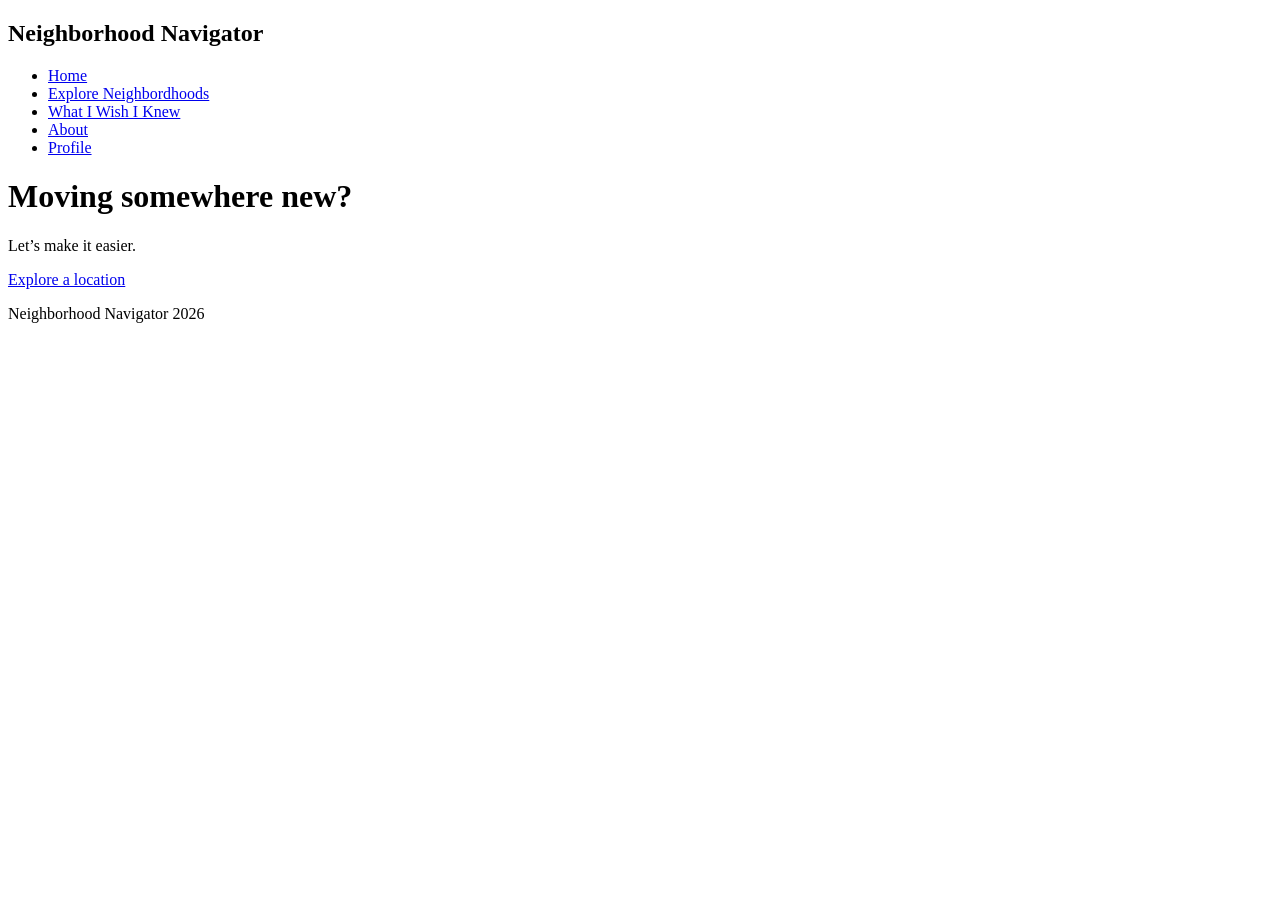
==== index.html @ 2568151b "modified index.html" ====
<!DOCTYPE html>
<html lang="en">
<head>
    <meta charset="UTF-8">
    <meta name="viewport" content="width=device-width, initial-scale=1.0">
    <title>Neighborhood Navigator</title>
    <link rel="stylesheet" href="style.css">
</head>
<body>

    <nav>
        <h2>Neighborhood Navigator</h2>
        <ul>
            <li><a href="index.html">Home</a></li>
            <li><a href="explore.html">Explore Neighbordhoods</a></li>
            <li><a href="wish-i-knew.html">What I Wish I Knew</a></li>
            <li><a href="about.html">About</a></li>
            <li><a href="profile.html">Profile</a></li>
        </ul>
    </nav>

   <header class="hero">
    <h1>Moving somewhere new?</h1>
    <p>Let’s make it easier.</p>
    <a href="explore.html" class="btn-primary">Explore a location</a>
  </header>


    <footer>
        <p>Neighborhood Navigator 2026</p>
    </footer>

    
    
</body>
</html>
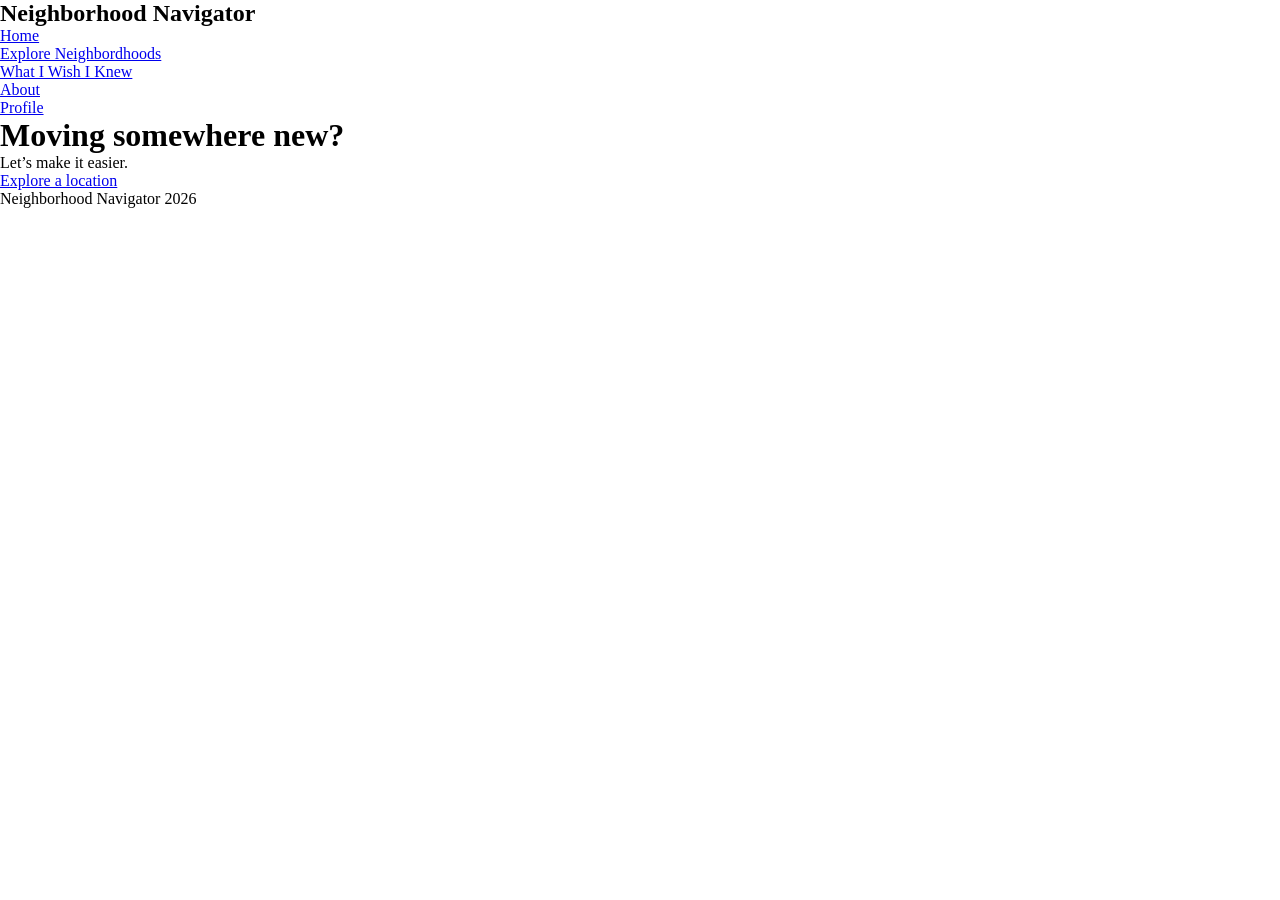
==== commit cc6712be: "modified index.html" ====
--- a/index.html
+++ b/index.html
@@ -8,8 +8,10 @@
 </head>
 <body>
 
-    <nav>
-        <h2>Neighborhood Navigator</h2>
+    <nav class="main-nav">
+    <div class="logo">
+      <h2>Neighborhood Navigator</h2>
+    </div>
         <ul>
             <li><a href="index.html">Home</a></li>
             <li><a href="explore.html">Explore Neighbordhoods</a></li>
@@ -19,7 +21,7 @@
         </ul>
     </nav>
 
-   <header class="hero">
+   <header class="page-header">
     <h1>Moving somewhere new?</h1>
     <p>Let’s make it easier.</p>
     <a href="explore.html" class="btn-primary">Explore a location</a>
--- a/style.css
+++ b/style.css
@@ -0,0 +1,4 @@
+*{
+  margin: 0px; padding: 0px; border: 0px 
+}
+
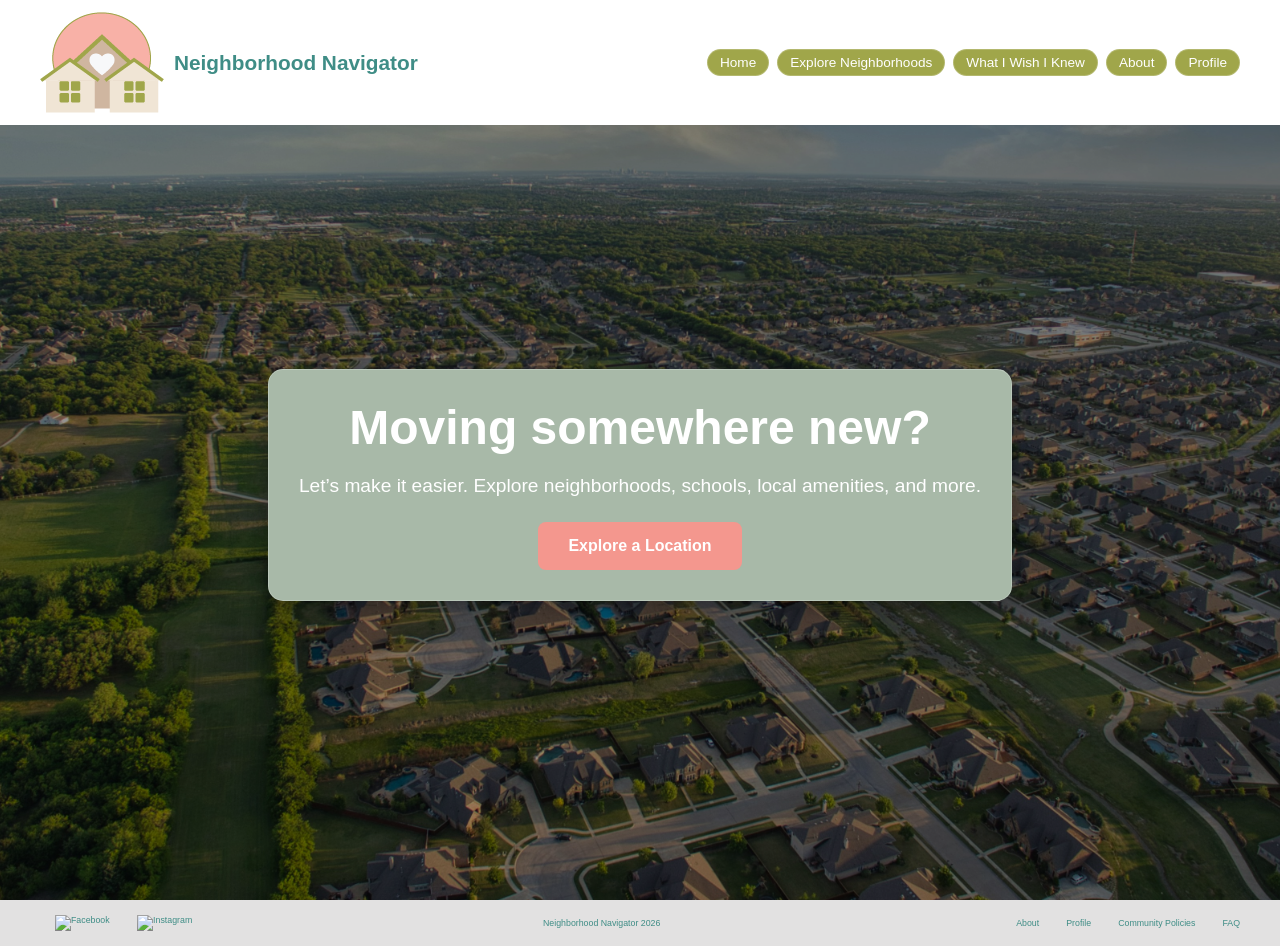
==== commit 8ea353ea: "modified index.html" ====
--- a/index.html
+++ b/index.html
@@ -9,29 +9,50 @@
 <body>
 
     <nav class="main-nav">
+
     <div class="logo">
+      <img src="Images/logo for website.png" alt=""Neighborhood Navigator Logo" class="logo-image">  
       <h2>Neighborhood Navigator</h2>
     </div>
-        <ul>
+
+        <ul class="nav-links">
             <li><a href="index.html">Home</a></li>
-            <li><a href="explore.html">Explore Neighbordhoods</a></li>
+            <li><a href="explore.html">Explore Neighborhoods</a></li>
             <li><a href="wish-i-knew.html">What I Wish I Knew</a></li>
             <li><a href="about.html">About</a></li>
             <li><a href="profile.html">Profile</a></li>
         </ul>
     </nav>
 
-   <header class="page-header">
-    <h1>Moving somewhere new?</h1>
-    <p>Let’s make it easier.</p>
-    <a href="explore.html" class="btn-primary">Explore a location</a>
+   <header class="hero" style="background-image: url('Images/landing\ page\ image.jpg');">
+
+    <div class="hero-overlay"></div>
+    <div class="hero-content">
+      <h1>Moving somewhere new?</h1>
+      <p>Let’s make it easier. Explore neighborhoods, schools, local amenities, and more.</p>
+      <a href="explore.html" class="btn-primary">Explore a Location</a>
+    </div>
   </header>
 
 
-    <footer>
+<footer class="site-footer">
+    <div class="footer-left">
+        <!-- Social media icons (use font awesome or SVGs) -->
+        <a href="#"><img src="images/facebook.svg" alt="Facebook"></a>
+        <a href="#"><img src="images/instagram.svg" alt="Instagram"></a>
+    </div>
+
+    <div class="footer-center">
         <p>Neighborhood Navigator 2026</p>
-    </footer>
+    </div>
 
+    <div class="footer-right">
+        <a href="about.html">About</a>
+        <a href="profile.html">Profile</a>
+        <a href="community-policies.html">Community Policies</a>
+        <a href="faq.html">FAQ</a>
+    </div>
+</footer>
     
     
 </body>
--- a/style.css
+++ b/style.css
@@ -2,3 +2,277 @@
   margin: 0px; padding: 0px; border: 0px 
 }
 
+body {
+  margin: 0;
+  font-family: Arial, sans-serif;
+}
+
+/* navigation */
+
+.main-nav {
+  position: fixed; /* makes it overlay the hero */
+  top: 0;
+  width: 100%;
+  z-index: 1000;
+
+  display: flex;
+  justify-content: space-between;
+  align-items: center;
+  padding: 12px 40px;
+  box-sizing: border-box;
+
+  /* Semi-transparent background */
+  background: white;
+  backdrop-filter: blur(10px);
+  -webkit-backdrop-filter: blur(10px);
+
+  color: white;
+}
+
+.main-nav-inner {
+  max-width: 1400px;
+  margin: 0 auto;
+  width: 100%;
+}
+
+/* Logo + Site Name */
+.main-nav .logo {
+  display: flex;
+  align-items: center;
+  gap: 10px;
+}
+
+.logo-img {
+  height: 8px; /* adjust size */
+  width: auto;
+  border-radius: 6px;
+}
+
+.main-nav .logo h2 {
+  font-size: 1.3rem;
+  color: #3f8d86;
+  margin: 0;
+}
+
+/* Nav links container */
+.main-nav .nav-links {
+  list-style: none;
+  display: flex;
+  gap: 8px;
+  margin: 0;
+  padding: 0;
+  overflow-x: auto;
+}
+
+/* Nav buttons (pill style) */
+.main-nav .nav-links li a {
+  display: inline-block;
+  padding: 5px 12px; 
+  border-radius: 18px;
+  font-size: 0.85rem;
+
+  /* Frosted glass buttons */
+  background: #a0a64a;
+  backdrop-filter: blur(6px);
+  -webkit-backdrop-filter: blur(6px);
+
+  border: 1px solid rgba(255,255,255,0.2);
+
+  color: white;
+  text-decoration: none;
+  font-weight: 500;
+  transition: all 0.3s ease;
+}
+
+/* Hover */
+.main-nav .nav-links li a:hover {
+  background-color: #f4978e;
+  color: white;
+  box-shadow: 0 3px 8px rgba(244,124,115,0.5);
+}
+
+/* Active */
+.main-nav .nav-links li a.active {
+  background-color: #f4978e;
+}
+
+
+/* ================= Landing Page Hero ================= */
+.hero {
+  position: relative;
+  height: 100vh;
+  display: flex;
+  align-items: center;
+  justify-content: center;
+  background-size: cover;
+  background-position: center;
+  background-repeat: no-repeat;
+
+  padding-top: 70px; /* adjust to nav height */
+  box-sizing: border-box;
+}
+
+.hero-overlay {
+  position: absolute;
+  top: 0;
+  left: 0;
+  width: 100%;
+  height: 100%;
+  background: rgba(0, 0, 0, 0.4);
+}
+
+.hero-content {
+  position: relative;
+  z-index: 2;
+  text-align: center;
+  color: white;
+  max-width: 700px;
+  padding: 30px;
+
+   /* Frosted Glass Effect */
+  background: #a8b9a8;
+  backdrop-filter: blur(10px);
+  -webkit-backdrop-filter: blur(10px);
+
+  border-radius: 15px;
+  border: 1px solid rgba(255,255,255,0.2);
+  box-shadow: 0 8px 20px rgba(0,0,0,0.3);
+
+  animation: fadeInUp 1s ease-out;
+}
+
+.hero-content h1 {
+  font-size: 3rem;
+  margin-bottom: 20px;
+}
+
+.hero-content p {
+  font-size: 1.2rem;
+  margin-bottom: 25px;
+}
+
+/* landing page button */
+
+.btn-primary {
+  display: inline-block;
+  background-color: #f4978e;
+  color: white;
+  text-decoration: none;
+  padding: 15px 30px;
+  border-radius: 8px;
+  font-weight: 600;
+  transition: 0.3s;
+}
+
+.btn-primary:hover {
+  background-color: #e06b5a;
+  transform: translateY(-2px);
+}
+
+
+.logo-img {
+  height: 30px;
+}
+
+/* ================= Hero Animations ================= */
+@keyframes fadeInUp {
+  0% {
+    opacity: 0;
+    transform: translateY(20px);
+  }
+  100% {
+    opacity: 1;
+    transform: translateY(0);
+  }
+}
+
+/* ================= Footer ================= */
+.site-footer {
+  display: flex;
+  justify-content: space-between;
+  align-items: center;
+  flex-wrap: wrap;
+  padding: 15px 40px;
+  background-color: #e2e1e1;
+  color: #3f8d86;
+  font-size: 0.55rem; /* smaller font */
+  box-sizing: border-box;
+}
+
+.site-footer a {
+  text-decoration: none;
+  color: #3f8d86;
+  margin-left: 15px;
+  transition: color 0.3s ease;
+}
+
+.site-footer a:hover {
+  color: #f4978e;
+}
+
+.footer-left img {
+  width: 20px; /* icon size */
+  height: 20px;
+  margin-right: 10px;
+}
+
+.footer-left a {
+  display: inline-block;
+}
+
+.footer-center {
+  text-align: center;
+  flex: 1;
+}
+
+.footer-right {
+  display: flex;
+  gap: 12px;
+}
+
+/* ================= Mobile Responsive ================= */
+@media (max-width: 768px) {
+  .main-nav {
+    flex-direction: column;
+    align-items: flex-start;
+    padding: 10px 20px;
+  }
+
+  .main-nav .nav-links {
+    flex-direction: column;
+    width: 100%;
+    gap: 6px;
+  }
+
+  .hero {
+    height: 70vh;
+  }
+
+  .hero-content h1 {
+    font-size: 2rem;
+  }
+
+  .hero-content p {
+    font-size: 1rem;
+  }
+
+  .btn-primary {
+    padding: 12px 25px;
+    font-size: 0.9rem;
+  }
+
+  .site-footer {
+    flex-direction: column;
+    align-items: center;
+    text-align: center;
+    gap: 10px;
+  }
+
+  .footer-left, .footer-center, .footer-right {
+    flex: none;
+  }
+
+  .footer-right a {
+    margin-left: 0;
+  }
+}
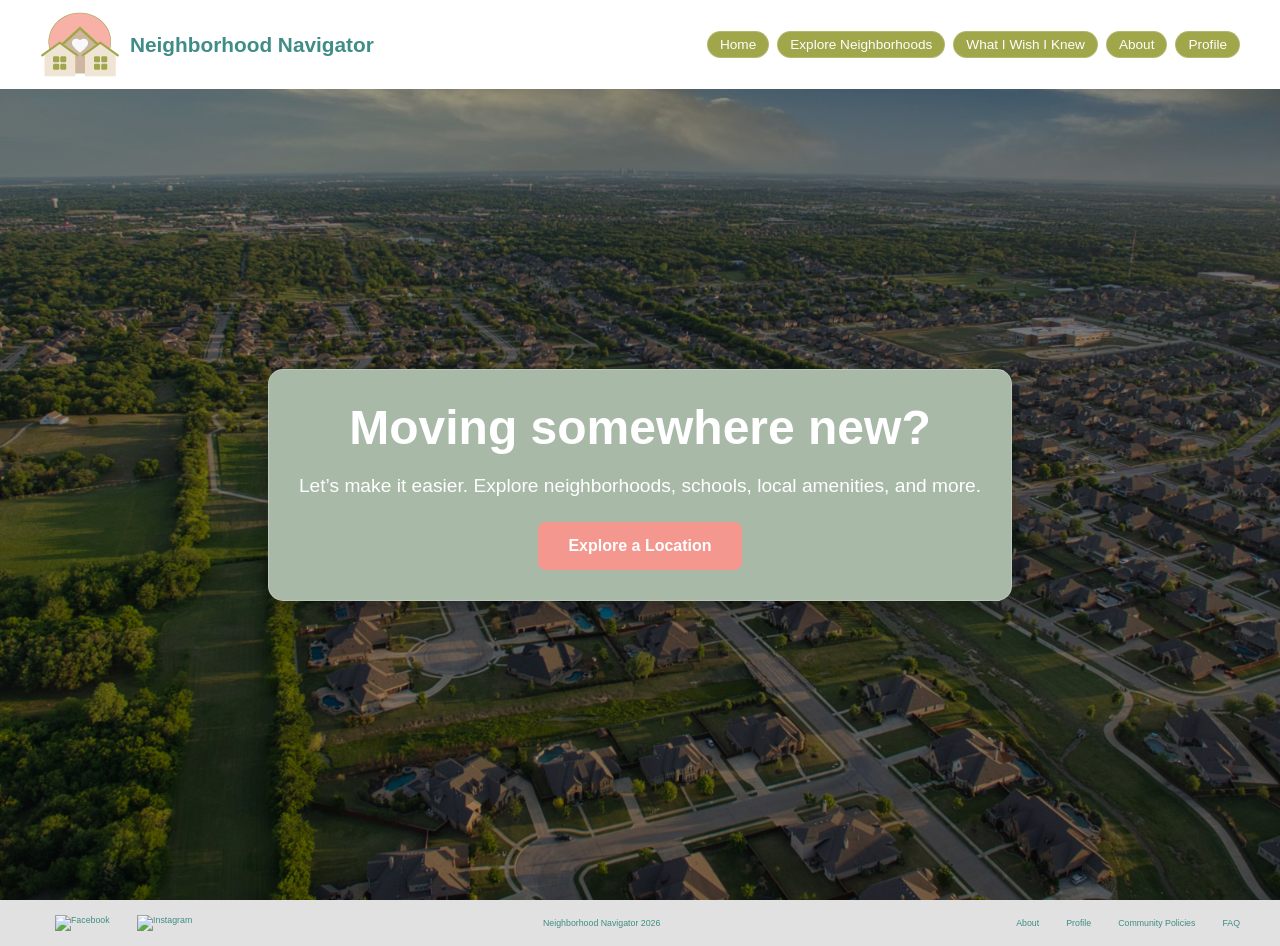
==== commit b8bd56b8: "modified state.html" ====
--- a/index.html
+++ b/index.html
@@ -11,7 +11,7 @@
     <nav class="main-nav">
 
     <div class="logo">
-      <img src="Images/logo for website.png" alt=""Neighborhood Navigator Logo" class="logo-image">  
+      <img src="Images/website-logo.png" alt="Neighborhood Navigator Logo" class="logo-image">  
       <h2>Neighborhood Navigator</h2>
     </div>
 
--- a/style.css
+++ b/style.css
@@ -43,7 +43,7 @@
 }
 
 .logo-img {
-  height: 8px; /* adjust size */
+  height: 30px; /* adjust size */
   width: auto;
   border-radius: 6px;
 }
@@ -185,6 +185,279 @@
     transform: translateY(0);
   }
 }
+
+
+/* ================= Explore Page States Grid ================= */
+.explore-page {
+  max-width: 1400px;
+  margin: 120px auto 0px; /* push down below fixed nav */
+  padding: 0 20px;
+  text-align: center;
+
+   /* Background image */
+  background-image: url('Images/landing\ page\ image.jpg'); 
+  background-size: cover;
+  background-position: center;
+  background-repeat: no-repeat;
+}
+
+/* Frosted container */
+.frosted-container {
+  display: flex;
+  flex-direction: column;
+  align-items: center;
+  gap: 30px;
+
+  padding: 30px 30px 15px 30px;
+  max-width: 1400px;
+  margin: 0 auto;
+
+  /* Frosted glass effect */
+  background: rgba(255, 255, 255, 0.1); /* semi-transparent */
+  backdrop-filter: blur(10px);
+  -webkit-backdrop-filter: blur(10px);
+
+  border-radius: 15px;
+  border: 1px solid rgba(255,255,255,0.2);
+  box-shadow: 0 8px 20px rgba(0,0,0,0.3);
+}
+
+.explore-page h1 {
+  font-size: 2.5rem;
+  margin-bottom: 15px;
+  color: white;
+}
+
+
+/* ================= State Search Bar ================= */
+.state-search {
+  text-align: center;
+  margin-bottom: 15px;
+}
+
+.state-search input {
+  width: 80%;
+  max-width: 600px;
+  padding: 10px 15px;
+  border-radius: 10px;
+  border: 1px solid #ccc;
+  font-size: 1rem;
+  transition: all 0.3s ease;
+}
+
+.state-search input:focus {
+  outline: none;
+  border-color: #a0a64a;
+  box-shadow: 0 0 8px rgba(160, 166, 74, 0.5);
+}
+
+
+/* ================= States Grid ================= */
+.states-grid {
+  display: grid;
+  grid-template-columns: repeat(auto-fit, minmax(180px, 1fr));
+  gap: 20px;
+  width: 100%;
+
+}
+
+
+/* ================= State Cards ================= */
+.state-card {
+  display: flex;
+  align-items: center;
+  flex-direction: column;
+  justify-content: flex-start;
+  padding: 15px 12px;
+  background: rgba(160, 166, 74, 0.2); /* soft frosted effect */
+  border-radius: 12px;
+  text-decoration: none;
+  font-size: 0.95rem;
+  font-weight: 600;
+  color: white;
+  transition: all 0.3s ease;
+  backdrop-filter: blur(6px);
+  border: 1px solid rgba(160,166,74,0.3);
+  text-align: center;
+
+  /* Start hidden for animation */
+  opacity: 0;
+  transform: translateY(20px);
+
+}
+
+.state-card:hover {
+  background: #a0a64a;
+  color: white;
+  transform: translateY(-5px);
+  box-shadow: 0 8px 20px rgba(0,0,0,0.2);
+}
+
+/* ================= Card Animation ================= */
+@keyframes fadeInCard {
+  0% {
+    opacity: 0;
+    transform: translateY(20px);
+  }
+  100% {
+    opacity: 1;
+    transform: translateY(0);
+  }
+}
+
+
+/* ================= State Page Container ================= */
+.state-frosted-container {
+  display: flex;
+  flex-direction: column;
+  gap: 20px;
+  padding: 20px;
+  max-width: 1400px;
+  margin: 20px auto 0px;
+
+  height: auto;          /* let it expand naturally */
+  min-height: calc(100vh - 80px); /* optional to fill viewport */
+  overflow: visible;     /* allow page scrolling */
+  background: rgba(255, 255, 255, 0.1);
+  backdrop-filter: blur(10px);
+  border-radius: 15px;
+  border: 1px solid rgba(255, 255, 255, 0.2);
+  box-shadow: 0 8px 20px rgba(0, 0, 0, 0.3);
+}
+
+/* ================= Breadcrumb ================= */
+.breadcrumb {
+  font-size: 0.9rem;
+  color: #fff;
+  margin-bottom: 10px;
+}
+
+/* ================= Content Wrapper: Sidebar + Grid ================= */
+.content-wrapper {
+  display: flex;
+  gap: 30px;
+  width: 100%;
+  align-items: stretch;
+}
+
+/* ================= Sidebar ================= */
+.state-sidebar {
+  width: 220px;
+  flex-shrink: 0;
+  padding-right: 15px;
+  border-right: 1px solid rgba(255,255,255,0.2);
+
+  position: sticky;
+  top: 80px; /* matches navbar height */
+  height: calc(100vh - 80px); /* full viewport minus nav */
+  overflow-y: auto;
+
+  background: rgba(0,0,0,0.15);
+  border-radius: 10px;
+}
+
+.state-sidebar ul {
+  list-style: none;
+  padding-left: 0;
+  margin: 0;
+}
+
+.state-sidebar ul li {
+  margin-bottom: 10px;
+}
+
+.state-sidebar ul li a {
+  text-decoration: none;
+  color: #fff;
+  font-weight: 500;
+  display: block;
+  padding: 6px 8px;
+  border-radius: 6px;
+  transition: all 0.3s ease;
+}
+
+.state-sidebar ul li a:hover,
+.state-sidebar ul li a.active {
+  background: rgba(160, 166, 74, 0.8);
+  color: white;
+}
+
+/* ================= City Cards Grid ================= */
+.states-grid {
+  display: grid;
+  grid-template-columns: repeat(auto-fit, minmax(180px, 1fr));
+  gap: 20px;
+  flex: 1; /* takes remaining horizontal space */
+  
+  overflow-y: auto;   /* 🔥 THIS enables scrolling */
+  padding-right: 10px;
+
+  scroll-behavior: smooth;
+}
+
+states-grid::-webkit-scrollbar {
+  width: 6px;
+}
+
+.states-grid::-webkit-scrollbar-thumb {
+  background: rgba(255,255,255,0.3);
+  border-radius: 3px;
+}
+
+/* ================= City / State Cards ================= */
+/* IMAGE */
+.state-card img {
+  width: 100%;
+  height: 120px;
+  object-fit: cover;
+  border-radius: 10px;
+  margin-bottom: 8px;
+}
+
+/* TITLE */
+.state-card span {
+  padding: 10px;
+  font-size: 0.9rem;
+  font-weight: 600;
+  color: white;
+  text-align: center;
+}
+
+.state-card:hover {
+  transform: translateY(-5px);
+  box-shadow: 0 6px 15px rgba(0,0,0,0.3);
+}
+
+
+
+/* ================= Fade-in Animation ================= */
+@keyframes fadeInCard {
+  0% {
+    opacity: 0;
+    transform: translateY(20px);
+  }
+  100% {
+    opacity: 1;
+    transform: translateY(0);
+  }
+}
+
+/* ================= Scrollbar ================= */
+/* Chrome, Edge, Safari */
+.state-sidebar::-webkit-scrollbar {
+  width: 6px;
+}
+.state-sidebar::-webkit-scrollbar-thumb {
+  background: rgba(255,255,255,0.3);
+  border-radius: 3px;
+}
+
+/* Firefox */
+.state-sidebar {
+  scrollbar-width: thin;
+  scrollbar-color: rgba(255,255,255,0.3) transparent;
+}
+
 
 /* ================= Footer ================= */
 .site-footer {
@@ -275,4 +548,35 @@
   .footer-right a {
     margin-left: 0;
   }
+
+  .state-search input {
+    width: 80%;
+  }
+
+  .state-card {
+    padding: 20px 15px;
+    font-size: 1rem;
+  }
+
+  .state-card img {
+    width: 50px;
+    height: 50px;
+  }
+}
+
+@media (max-width: 900px) {
+    .content-wrapper {
+        flex-direction: column;
+    }
+
+    .state-sidebar {
+        width: 100%;
+        border-right: none;
+        border-bottom: 1px solid rgba(255, 255, 255, 0.2);
+        max-height: 250px; /* small scrollable box for mobile */
+        position: relative; /* sticky not needed */
+        top: 0;
+        margin-bottom: 20px;
+        overflow-y: auto; /* enable scroll */
+    }
 }
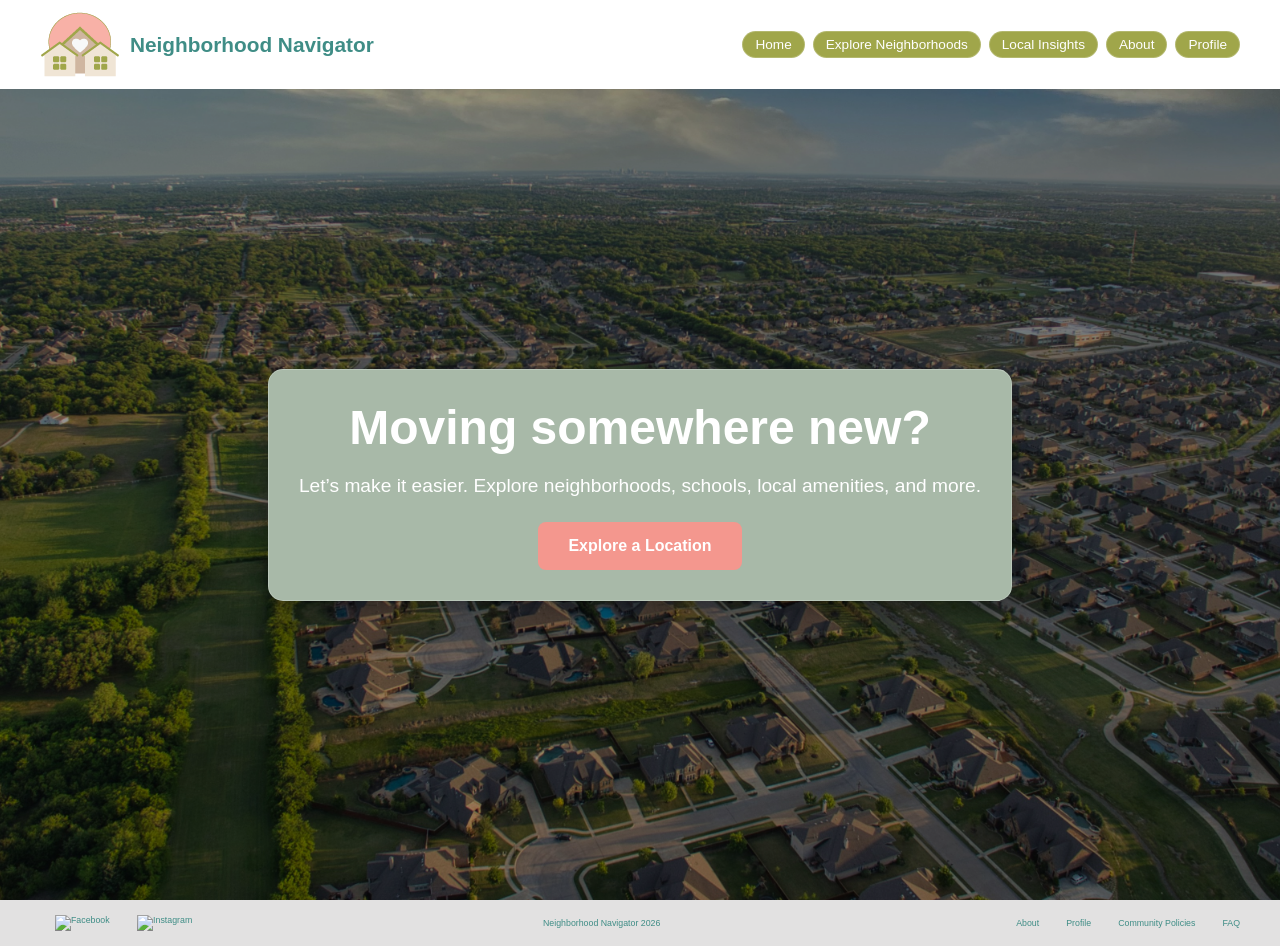
==== commit 69907844: "modified index.html" ====
--- a/index.html
+++ b/index.html
@@ -18,7 +18,7 @@
         <ul class="nav-links">
             <li><a href="index.html">Home</a></li>
             <li><a href="explore.html">Explore Neighborhoods</a></li>
-            <li><a href="wish-i-knew.html">What I Wish I Knew</a></li>
+            <li><a href="localinsights.html">Local Insights</a></li>
             <li><a href="about.html">About</a></li>
             <li><a href="profile.html">Profile</a></li>
         </ul>
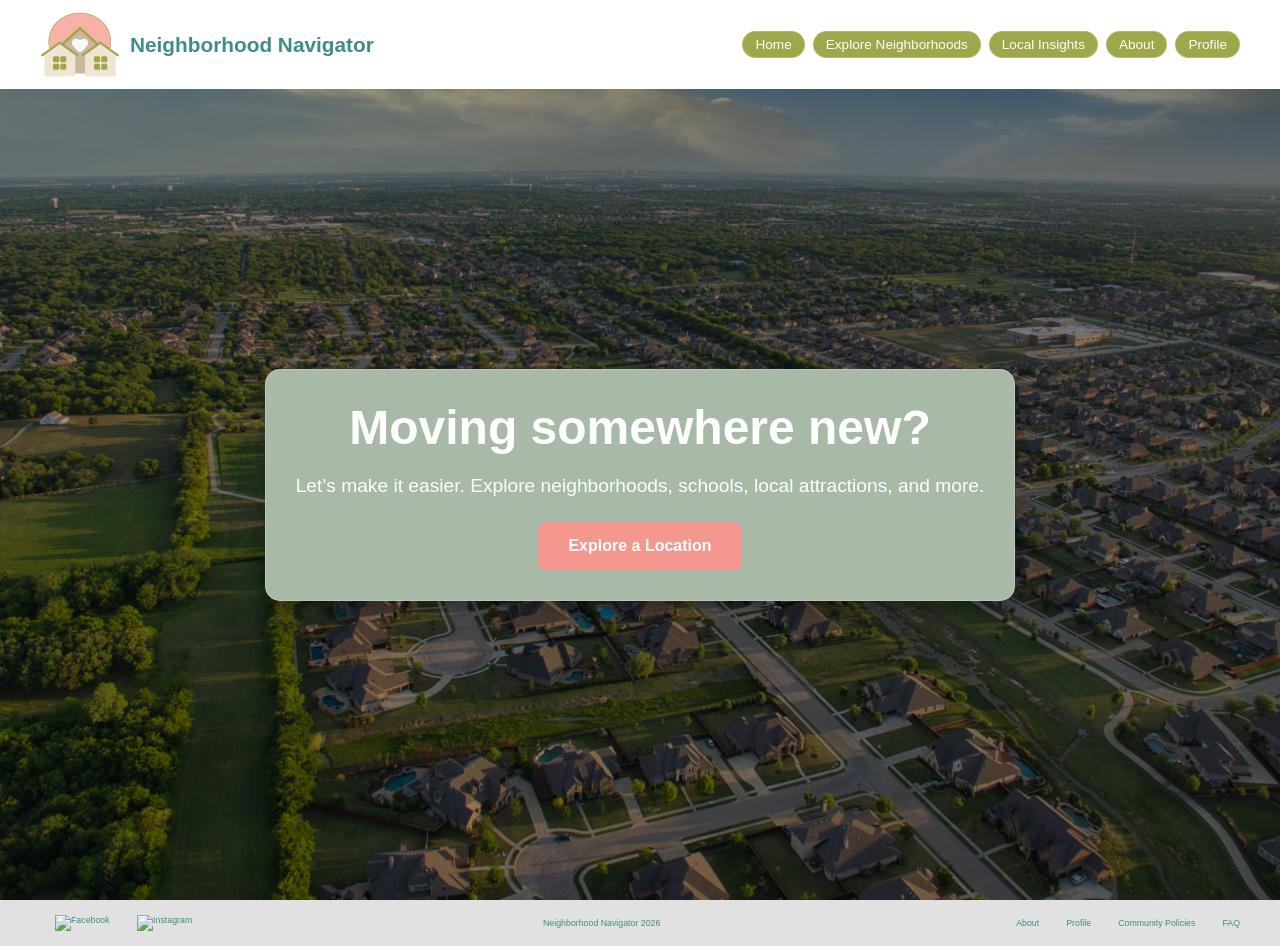
==== commit 84aea097: "modified index.html" ====
--- a/index.html
+++ b/index.html
@@ -29,7 +29,7 @@
     <div class="hero-overlay"></div>
     <div class="hero-content">
       <h1>Moving somewhere new?</h1>
-      <p>Let’s make it easier. Explore neighborhoods, schools, local amenities, and more.</p>
+      <p>Let’s make it easier. Explore neighborhoods, schools, local attractions, and more.</p>
       <a href="explore.html" class="btn-primary">Explore a Location</a>
     </div>
   </header>
@@ -37,7 +37,7 @@
 
 <footer class="site-footer">
     <div class="footer-left">
-        <!-- Social media icons (use font awesome or SVGs) -->
+        <!-- Social media icons -->
         <a href="#"><img src="images/facebook.svg" alt="Facebook"></a>
         <a href="#"><img src="images/instagram.svg" alt="Instagram"></a>
     </div>
--- a/style.css
+++ b/style.css
@@ -265,46 +265,64 @@
 /* ================= State Cards ================= */
 .state-card {
   display: flex;
+  flex-direction: column;
   align-items: center;
-  flex-direction: column;
   justify-content: flex-start;
-  padding: 15px 12px;
-  background: rgba(160, 166, 74, 0.2); /* soft frosted effect */
-  border-radius: 12px;
+
+  padding: 12px;
+  border-radius: 15px;
   text-decoration: none;
-  font-size: 0.95rem;
+
+  background: rgba(0, 0, 0, 0.35);
+  backdrop-filter: blur(10px);
+  border: 1px solid rgba(255,255,255,0.2);
+
+  color: white;
+  text-align: center;
+  overflow: hidden;
+
+  /* IMPORTANT: ensures cards are always visible */
+  opacity: 1;
+  transform: none;
+
+  transition: all 0.3s ease;
+}
+
+ 
+/* IMAGE */
+.state-card img,
+.detail-card img {
+  width: 100%;
+  aspect-ratio: 16 / 10;
+
+  object-fit: cover;
+  object-position: center;
+
+  border-radius: 14px;
+}
+
+/* TITLE */
+.state-card span {
+  font-size: 1rem;
   font-weight: 600;
   color: white;
-  transition: all 0.3s ease;
-  backdrop-filter: blur(6px);
-  border: 1px solid rgba(160,166,74,0.3);
-  text-align: center;
-
-  /* Start hidden for animation */
-  opacity: 0;
-  transform: translateY(20px);
-
-}
-
+  padding: 5px 0;
+}
+
+/* HOVER EFFECT */
 .state-card:hover {
-  background: #a0a64a;
-  color: white;
-  transform: translateY(-5px);
-  box-shadow: 0 8px 20px rgba(0,0,0,0.2);
-}
-
-/* ================= Card Animation ================= */
-@keyframes fadeInCard {
-  0% {
-    opacity: 0;
-    transform: translateY(20px);
-  }
-  100% {
-    opacity: 1;
-    transform: translateY(0);
-  }
-}
-
+  transform: translateY(-6px) scale(1.02);
+  background: rgba(160,166,74,0.3);
+  box-shadow: 0 10px 25px rgba(0,0,0,0.3);
+}
+
+
+/* IMAGE ZOOM ON HOVER */
+.state-card:hover {
+  transform: translateY(-8px);
+  background: rgba(160,166,74,0.25);
+  box-shadow: 0 12px 30px rgba(0,0,0,0.35);
+}
 
 /* ================= State Page Container ================= */
 .state-frosted-container {
@@ -382,20 +400,26 @@
   color: white;
 }
 
+/* ================= CATEGORY GROUPING ================= */
+.category-section {
+  margin-bottom: 30px;
+}
+
+.category-section h2 {
+  color: #a0a64a;
+  margin-bottom: 10px;
+}
+
+.subcategory-grid {
+  display: grid;
+  grid-template-columns: repeat(auto-fit, minmax(160px, 1fr));
+  gap: 15px;
+}
+
+
+
 /* ================= City Cards Grid ================= */
-.states-grid {
-  display: grid;
-  grid-template-columns: repeat(auto-fit, minmax(180px, 1fr));
-  gap: 20px;
-  flex: 1; /* takes remaining horizontal space */
-  
-  overflow-y: auto;   /* 🔥 THIS enables scrolling */
-  padding-right: 10px;
-
-  scroll-behavior: smooth;
-}
-
-states-grid::-webkit-scrollbar {
+.states-grid::-webkit-scrollbar {
   width: 6px;
 }
 
@@ -404,32 +428,107 @@
   border-radius: 3px;
 }
 
-/* ================= City / State Cards ================= */
-/* IMAGE */
-.state-card img {
+/* ================= CATEGORY and EXPLORE background generic css ================= */
+.explore-page,
+.city-page {
+  background-size: cover;
+  background-position: center;
+  background-repeat: no-repeat;
+}
+
+
+
+
+/* ================= subcategory detail cards ================= */
+.details-list {
+   display: flex;
+  flex-direction: column;
+  gap: 15px;
+}
+
+.detail-card {
+  background: rgba(255,255,255,0.08);
+  backdrop-filter: blur(12px);
+  max-width: 240px;
+
+  border-radius: 16px;
+  padding: 16px;
+
+  display: flex;
+  align-items: center;
+  gap: 16px;
+
   width: 100%;
-  height: 120px;
+  max-width: 700px;
+
+  margin: 0 auto;
+
+  color: white;
+}
+
+
+.detail-card h3 {
+  margin: 0;
+  font-size: 1.1rem;
+}
+
+.detail-card p {
+  margin: 4px 0;
+  opacity: 0.85;
+  line-height: 1.4;
+}
+
+.detail-card a {
+  margin-top: 6px;
+  display: inline-block;
+  color: #a0a64a;
+  text-decoration: underline;
+}
+
+.detail-card img {
+  width: 100px;
+  height: 100px;
+
   object-fit: cover;
-  border-radius: 10px;
+  object-position: center;
+
+  border-radius: 12px;
+
+  flex-shrink: 0;
+
+  text-align: left;
+}
+
+.detail-info {
+  display: flex;
+  flex-direction: column;
+  gap: 4px;
+
+  text-align: left; 
+}
+
+/* ================= subcategory intro css ================= */
+
+.intro-section {
+  margin-bottom: 20px;
+  display: flex;
+  flex-direction: column;
+  gap: 15px;
+}
+
+.intro-card {
+  background: rgba(255,255,255,0.15);
+  backdrop-filter: blur(12px);
+  border-radius: 15px;
+  padding: 20px;
+  color: white;
+  border: 1px solid rgba(255,255,255,0.2);
+}
+
+.intro-card h2 {
   margin-bottom: 8px;
-}
-
-/* TITLE */
-.state-card span {
-  padding: 10px;
-  font-size: 0.9rem;
-  font-weight: 600;
-  color: white;
-  text-align: center;
-}
-
-.state-card:hover {
-  transform: translateY(-5px);
-  box-shadow: 0 6px 15px rgba(0,0,0,0.3);
-}
-
-
-
+  color: #a0a64a;
+}
 /* ================= Fade-in Animation ================= */
 @keyframes fadeInCard {
   0% {
@@ -456,6 +555,386 @@
 .state-sidebar {
   scrollbar-width: thin;
   scrollbar-color: rgba(255,255,255,0.3) transparent;
+}
+
+
+/* ================= local insights page ================= */
+.page-intro {
+  text-align: center;
+  color: black;
+  margin: 10px auto 20px;
+  font-size: 1.05rem;
+  line-height: 1.6;
+  max-width: 700px;
+}
+
+.insights-page {
+  max-width: 1100px;
+  margin: 100px auto 60px; /* centers page + pushes below nav */
+  padding: 0 20px;
+}
+
+
+.info-box {
+  background: rgba(255, 255, 255, 0.08);
+  border: 1px solid rgba(255,255,255,0.15);
+  border-radius: 12px;
+  padding: 15px 18px;
+  color: white;
+  margin-bottom: 15px;
+}
+
+.info-box h3 {
+  margin-bottom: 10px;
+  color: #a0a64a;
+}
+
+.info-box ul {
+  list-style: none;
+  padding: 0;
+  display: flex;
+  flex-direction: column;
+  gap: 6px;
+  font-size: 0.95rem;
+}
+
+/* Form + section layout */
+#community-tips {
+  display: flex;
+  flex-direction: column;
+  gap: 15px;
+  color: white;
+
+  background: rgba(0, 0, 0, 0.15); /* optional but improves readability */
+  padding: 25px;
+  border-radius: 15px;
+}
+
+#community-tips h2 {
+  text-align: center;
+  margin-bottom: 20px;
+  color: #fff;
+}
+
+.form-group {
+  display: flex;
+  flex-direction: column;
+  gap: 6px;
+}
+
+
+/* Inputs + selects */
+#community-tips textarea,
+#community-tips select {
+  padding: 10px;
+  border-radius: 10px;
+  border: 1px solid rgba(255,255,255,0.2);
+  background: rgba(0,0,0,0.25);
+  color: white;
+  backdrop-filter: blur(8px);
+  font-size: 1rem;
+}
+
+/* Button styling */
+#community-tips button {
+  padding: 10px;
+  border-radius: 10px;
+  background-color: #a0a64a;
+  color: white;
+  font-weight: 600;
+  cursor: pointer;
+  transition: 0.3s;
+  border: none;
+}
+
+#community-tips button:hover {
+  background-color: #f4978e;
+}
+
+
+#tipsList {
+  list-style: none;
+  margin-top: 20px;
+  padding: 0;
+  display: flex;
+  flex-direction: column;
+  gap: 12px;
+}
+
+.tip-card {
+  padding: 12px 15px;
+  border-radius: 15px;
+  background: rgba(0,0,0,0.25);
+  color: #fff;
+  display: flex;
+  justify-content: space-between;
+  align-items: center;
+  gap: 10px;
+
+  backdrop-filter: blur(10px);
+  border: 1px solid rgba(255,255,255,0.15);
+}
+
+.tip-card button.delete-btn {
+  background: #f4978e;
+  border: none;
+  color: white;
+  padding: 6px 10px;
+  border-radius: 10px;
+  cursor: pointer;
+  font-size: 0.8rem;
+}
+
+.tip-card button.delete-btn:hover {
+  background: #e06b5a;
+}
+
+#filterCategory {
+  margin-top: 10px;
+  padding: 8px;
+  border-radius: 8px;
+  border: 1px solid rgba(255,255,255,0.2);
+   background: rgba(0,0,0,0.25);
+  color: white;
+}
+
+/* ================= voting ================= */
+.vote-column {
+  display: flex;
+  flex-direction: column;
+  align-items: center;
+  gap: 4px;
+}
+
+.vote-column button {
+  background: none;
+  border: none;
+  color: white;
+  cursor: pointer;
+  font-size: 14px;
+}
+
+.vote-column div {
+  font-weight: bold;
+}
+
+
+/* ================= about page ================= */
+
+.hero-about {
+    position: relative;
+    height: 40vh;
+    display: flex;
+    align-items: center;
+    justify-content: center;
+    background: url('Images/about-hero.jpg') center/cover no-repeat; /* replace with your hero image */
+    color: white;
+    text-align: center;
+}
+
+.hero-about::after {
+    content: "";
+    position: absolute;
+    top:0; left:0;
+    width: 100%;
+    height: 100%;
+    background: rgba(0,0,0,0.4); /* overlay for contrast */
+}
+
+.hero-about h1 {
+    position: relative;
+    z-index: 1;
+    font-size: 3rem;
+    text-shadow: 0 4px 12px rgba(0,0,0,0.5);
+}
+
+/* ================= Main About Container ================= */
+.about-container {
+    max-width: 1000px;
+    margin: 40px auto 80px auto;
+    padding: 20px;
+    display: flex;
+    flex-direction: column;
+    gap: 30px;
+    background: rgba(255,255,255,0.1);
+    backdrop-filter: blur(10px);
+    border-radius: 15px;
+    border: 1px solid rgba(255,255,255,0.2);
+    box-shadow: 0 8px 20px rgba(0,0,0,0.3);
+}
+
+/* Sections */
+.about-container section {
+    padding: 20px;
+    background: rgba(0,0,0,0.2);
+    border-radius: 12px;
+    border: 1px solid rgba(255,255,255,0.15);
+}
+
+.about-container h2 {
+    font-size: 1.8rem;
+    margin-bottom: 15px;
+    color: #a0a64a;
+}
+
+.about-container p {
+    font-size: 1rem;
+    line-height: 1.6;
+    color: white;
+    margin-bottom: 15px;
+}
+
+/* Lists */
+.about-container ul {
+    list-style: disc;
+    padding-left: 20px;
+}
+
+.about-container li {
+    margin-bottom: 8px;
+    font-size: 0.95rem;
+    color: white;
+}
+
+/* Hover effect for section */
+.about-container section:hover {
+    background: rgba(160,166,74,0.25);
+    box-shadow: 0 6px 15px rgba(0,0,0,0.3);
+    transform: translateY(-2px);
+    transition: all 0.3s ease;
+}
+
+/* ================= Profile Container ================= */
+.profile-container {
+    max-width: 1200px;
+    margin: 100px auto 60px auto; /* push below nav */
+    padding: 20px;
+    display: flex;
+    flex-direction: column;
+    gap: 30px;
+    background: rgba(255,255,255,0.1); /* frosted container */
+    backdrop-filter: blur(10px);
+    border-radius: 15px;
+    border: 1px solid rgba(255,255,255,0.2);
+    box-shadow: 0 8px 20px rgba(0,0,0,0.3);
+}
+
+/* ================= Profile Header ================= */
+.profile-header {
+    text-align: center;
+}
+
+.profile-header h1 {
+    font-size: 2.5rem;
+    color: #a0a64a;
+    margin-bottom: 10px;
+}
+
+.profile-header p {
+    font-size: 1.1rem;
+    color: white;
+    margin-bottom: 20px;
+}
+
+/* ================= Profile Stats ================= */
+.profile-stats {
+    display: flex;
+    justify-content: center;
+    gap: 20px;
+    flex-wrap: wrap;
+}
+
+.stat-card {
+    background: rgba(160,166,74,0.2);
+    border-radius: 15px;
+    padding: 20px 30px;
+    min-width: 150px;
+    text-align: center;
+    color: white;
+    font-weight: 500;
+    border: 1px solid rgba(255,255,255,0.2);
+    backdrop-filter: blur(6px);
+    box-shadow: 0 6px 15px rgba(0,0,0,0.2);
+    transition: all 0.3s ease;
+}
+
+.stat-card:hover {
+    background: rgba(160,166,74,0.35);
+    transform: translateY(-3px);
+}
+
+/* Stat text */
+.stat-card p {
+    margin: 0 0 8px 0;
+    font-size: 0.95rem;
+}
+
+.stat-card h3 {
+    margin: 0;
+    font-size: 1.5rem;
+}
+
+/* ================= Quick Actions ================= */
+.quick-actions {
+    display: flex;
+    flex-direction: column;
+    gap: 15px;
+    text-align: center;
+}
+
+.quick-actions h2 {
+    font-size: 1.8rem;
+    color: #a0a64a;
+    margin-bottom: 10px;
+}
+
+.quick-actions button {
+    padding: 12px 25px;
+    background: #a0a64a;
+    color: white;
+    font-weight: 600;
+    border: none;
+    border-radius: 12px;
+    cursor: pointer;
+    transition: all 0.3s ease;
+    min-width: 220px;
+}
+
+.quick-actions button:hover {
+    background: #f4978e;
+    transform: translateY(-2px);
+}
+
+/* ================= Saved Locations ================= */
+.saved-section h2 {
+    font-size: 1.8rem;
+    color: #a0a64a;
+    margin-bottom: 15px;
+}
+
+#savedLocationsList {
+    display: grid;
+    grid-template-columns: repeat(auto-fit, minmax(180px, 1fr));
+    gap: 20px;
+}
+
+/* Individual saved location card */
+.saved-card {
+    background: rgba(160,166,74,0.2);
+    border-radius: 12px;
+    padding: 15px;
+    text-align: center;
+    color: white;
+    font-weight: 500;
+    border: 1px solid rgba(255,255,255,0.2);
+    backdrop-filter: blur(6px);
+    box-shadow: 0 6px 15px rgba(0,0,0,0.2);
+    transition: all 0.3s ease;
+}
+
+.saved-card:hover {
+    background: rgba(160,166,74,0.35);
+    transform: translateY(-3px);
 }
 
 
@@ -562,6 +1041,41 @@
     width: 50px;
     height: 50px;
   }
+
+  .hero h1 {
+        font-size: 2rem;
+    }
+
+    .about-container {
+        margin: 20px auto 60px auto;
+        padding: 15px;
+    }
+
+    .about-container h2 {
+        font-size: 1.5rem;
+    }
+    
+    .nav-links {
+        flex-direction: column;
+        gap: 8px;
+    }
+
+    .profile-header h1 {
+        font-size: 2rem;
+    }
+
+    .profile-header p {
+        font-size: 1rem;
+    }
+
+    .profile-stats {
+        flex-direction: column;
+        align-items: center;
+    }
+
+    .quick-actions button {
+        min-width: 180px;
+    }
 }
 
 @media (max-width: 900px) {
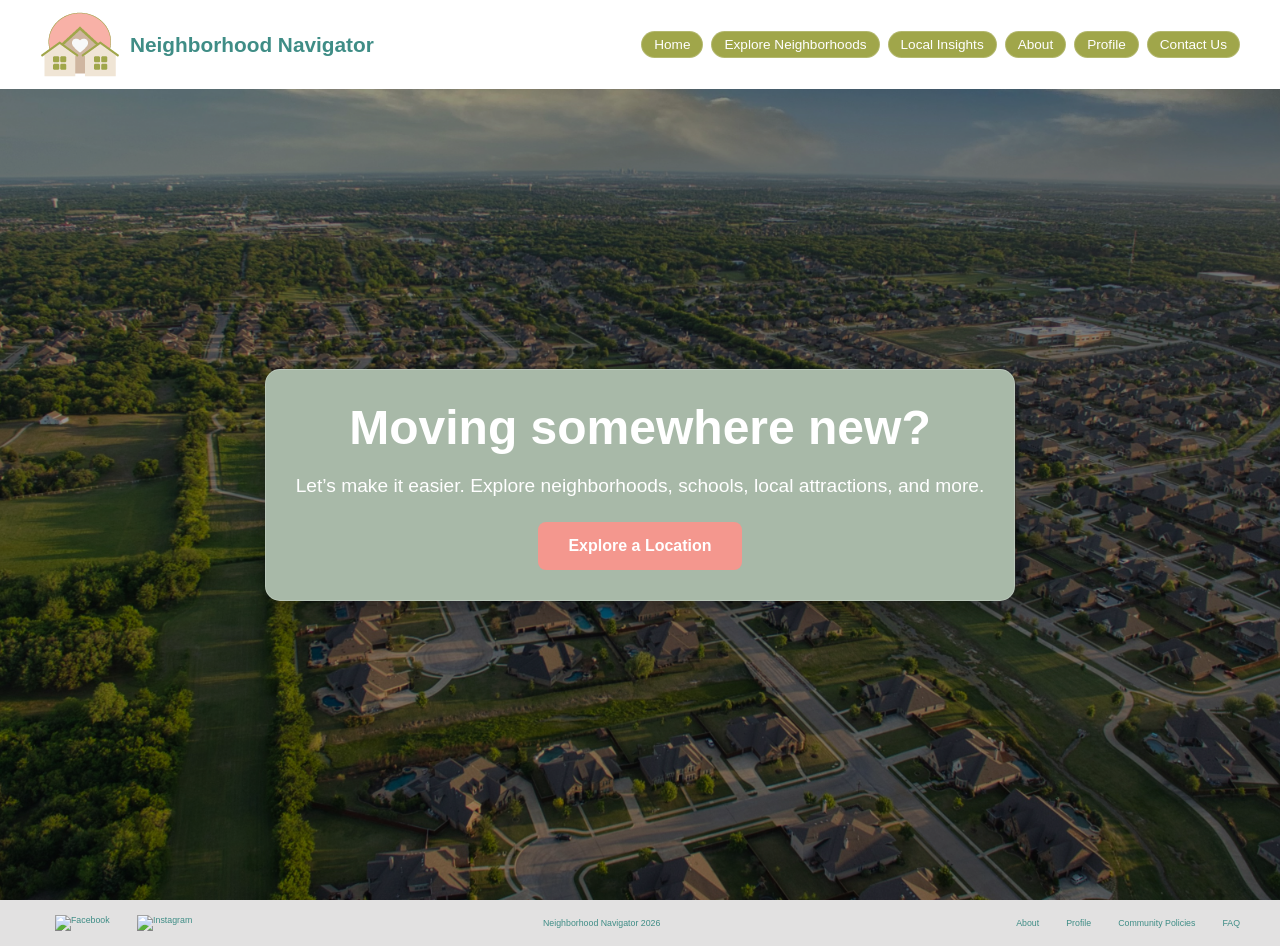
==== commit 51900ca7: "modified index.html" ====
--- a/index.html
+++ b/index.html
@@ -21,6 +21,7 @@
             <li><a href="localinsights.html">Local Insights</a></li>
             <li><a href="about.html">About</a></li>
             <li><a href="profile.html">Profile</a></li>
+            <li><a href="contact.html">Contact Us</a></li>
         </ul>
     </nav>
 
